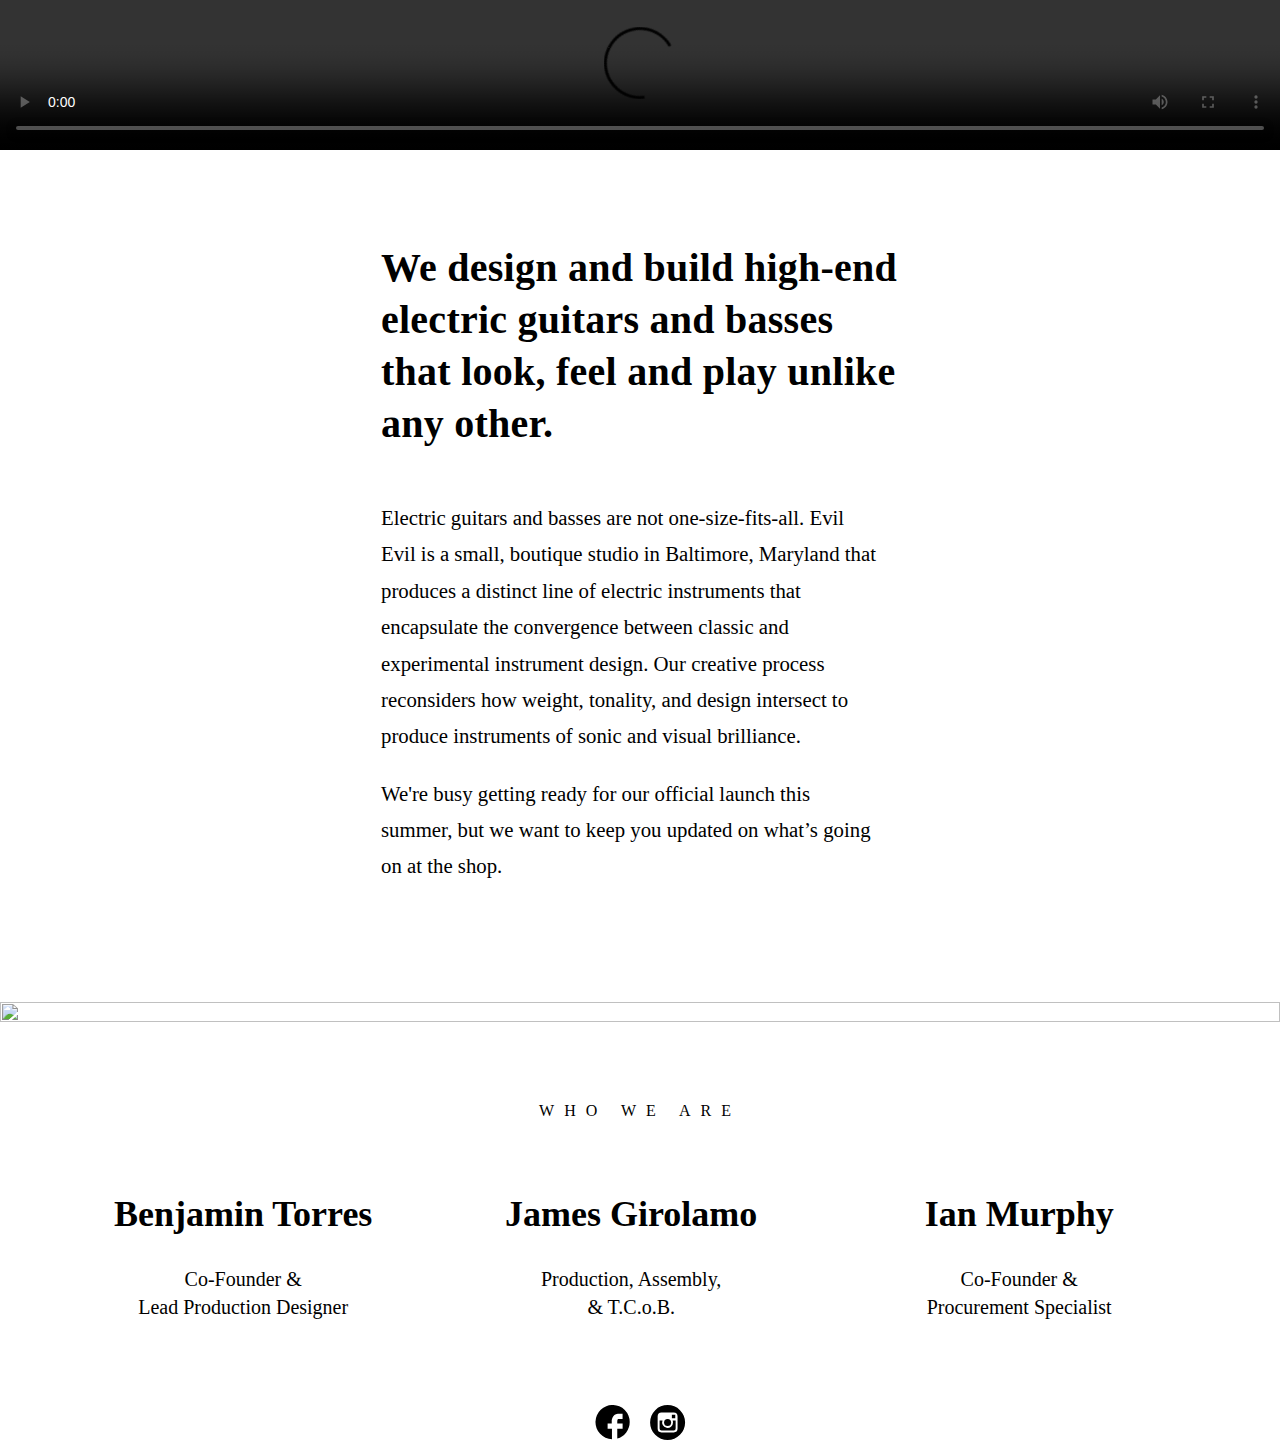
==== EvilEvilLandingPage.html @ 69b79c78 "Add files via upload" ====
<!DOCTYPE html>
<html>
    <head>
<link rel="stylesheet" type="text/css" href="https://cloud.typography.com/6778176/7798172/css/fonts.css" />
<link rel="stylesheet" type="text/css" href="css/MyFontsWebfontsKit.css">
<link rel="stylesheet" type="text/css" href="css/EvilEvilStyles.css">
        </head>
    <body>
        <div class="wrapper">
       <div class="nav">
        <div class="logo" id="shadow">
        <svg id="evilEvil" align="center" width="140px" height="70px" version="1.1" id="Layer_1" xmlns="http://www.w3.org/2000/svg" xmlns:xlink="http://www.w3.org/1999/xlink" x="0px" y="0px"
	 viewBox="0 22 180.3 30.3" style="enable-background:new 0 0 180.3 30.3;" xml:space="preserve">
<g>
	<path d="M17.3,8.8H10v4.1h6.3v3.5H10V21h7.3v3.5H6.2V5.3h11.1V8.8z"/>
	<path d="M36.2,24.5h-3.6L25.2,5.3h4L34.1,18l0.4,1.3l0.4-1.3l4.9-12.7h4L36.2,24.5z"/>
	<path d="M56.1,24.5h-3.8V5.3h3.8V24.5z"/>
	<path d="M70.8,21h8v3.5H67V5.3h3.8V21z"/>
	<path d="M111.5,8.8h-7.3v4.1h6.3v3.5h-6.3V21h7.3v3.5h-11.1V5.3h11.1V8.8z"/>
	<path d="M130.5,24.5h-3.6l-7.5-19.2h4l4.9,12.7l0.4,1.3l0.4-1.3L134,5.3h4L130.5,24.5z"/>
	<path d="M150.4,24.5h-3.8V5.3h3.8V24.5z"/>
	<path d="M165,21h8v3.5h-11.8V5.3h3.8V21z"/>
</g>
</svg>
    </div>
           </div>  
    <div class="media">
    <video id="video" width="100% " height="100%" autoplay controls >
  <source src="img/Landing%20Page%20Video%20V2.mp4" type="video/mp4">
Your browser does not support the video tag.
</video>
    </div>
        <article>
<p class="subhead">
        We design and build high-end electric guitars and basses that look, feel and play unlike any other. 
        </p>
        <p class="body1">
        Electric guitars and basses are not one-size-fits-all. Evil Evil is a small,  boutique studio in Baltimore, Maryland that produces a distinct line of electric instruments that encapsulate the convergence between classic and experimental instrument design. Our creative process reconsiders how weight, tonality, and design intersect to produce instruments of sonic and visual brilliance. 
        </p>
        <p class="body1">
        We're busy getting ready for our official launch this summer, but we want to keep you updated on what&#8217;s going on at the shop.
        </p>
    </article>
    <div class="teampic">
        <div class="slideshow">
        <img src="img/slideshow_pinkPanther.jpg" class="Shop_Shot">
        <img src="img/C76A6381.jpg" class="Shop_Shot">
        <img src="img/slideshow_ianCloseup.jpg" class="Shop_Shot">
        <img src="img/slideshow_bandpic.jpg" class="Shop_Shot">
        <img src="img/slideshow_mother_panther.jpg" class="Shop_Shot">
        <img src="img/slideshow_garage.jpg" class="Shop_Shot">
        <img src="img/slideshow_sweeping.jpg" class="Shop_Shot">
        <img src="img/slideshow_kokomo.jpg" class="Shop_Shot">
        <img src="img/slideshow_ben_sunset.jpg" class="Shop_Shot">
        <img src="img/slideshow_ianInspection.jpg" class="Shop_Shot">
        <img src="img/slideshow_planers.jpg" class="Shop_Shot">
        <img src="img/slideshow_messiahIan.jpg" class="Shop_Shot">
        <img src="img/slideshow_ariel.jpg" class="Shop_Shot">
        <img src="img/slideshow_sunsetIan.jpg" class="Shop_Shot">
            </div>
      <script>  
        var slideIndex = 0;
carousel();

function carousel() {
    var i;
    var x = document.getElementsByClassName("Shop_Shot");
    for (i = 0; i < x.length; i++) {
      x[i].style.display = "none"; 
    }
    slideIndex++;
    if (slideIndex > x.length) {slideIndex = 1} 
    x[slideIndex-1].style.display = "block"; 
    setTimeout(carousel, 4000); // Change image every 2 seconds
}
          </script>
<h6 class="caption" align="right">Photo &amp; Video by Ian Vecchiotti</h6>
    </div>
    <div class="teammembers">
                <div>
            <h5 align="center">WHO WE ARE</h5>
        </div>
    <div style="width: 100%;">
 <div class="Ben"><h2>Benjamin Torres</h2><h3>Co-Founder &amp; <br>Lead Production Designer</h3></div>
 <div class="James"><h2>James Girolamo</h2><h3>Production, Assembly,<br>&amp; T.C.o.B.</h3></div>
 <div class="Ian"><h2>Ian Murphy</h2><h3>Co-Founder &amp; <br> Procurement Specialist</h3></div>
 <br style="clear: left;" />
</div>
        </div>

    <div class="push"></div>
        </div>
<footer class="footer">
    <div style="text-align:center;">
        <div class="filler"></div>
    <svg width="35px" height="35px" id="facebookLogo" data-name="Layer 1" xmlns="http://www.w3.org/2000/svg" xmlns:xlink="http://www.w3.org/1999/xlink"  viewBox="0 0 37.62 38.45"><defs><style>.cls-1{fill:none;}</style></defs><title>facebookLogo</title><path d="M93.08,49.6a18.81,18.81,0,1,0-19.5,18.77V57l-4.77-.11V51l4.54.05V48.17S73.69,41,80,40.39h5.24v5.88H80.58s-1.17.1-1.17,2.33V51h5.88v5.88H79.41V67.68A18.8,18.8,0,0,0,93.08,49.6Z" transform="translate(-55.47 -30.79)"/><rect class="cls-1" width="37.62" height="38.45"/></svg>
          <svg width="35px" height="35px" id="Layer_1" data-name="Layer 1" xmlns="http://www.w3.org/2000/svg" viewBox="0 0 39.72 39.72"><defs><style>.cls-1{fill:none;}</style></defs><title>instaLogo</title><path class="cls-1" d="M72.79,38.84H58.93a4.37,4.37,0,0,0-4.36,4.37V57.07a4.37,4.37,0,0,0,4.36,4.36H72.79a4.37,4.37,0,0,0,4.37-4.36V43.21A4.37,4.37,0,0,0,72.79,38.84ZM74,41.45h.5v3.83H70.73l0-3.83ZM62.64,47.82a4,4,0,1,1-.75,2.32A4,4,0,0,1,62.64,47.82ZM75,57.07a2.16,2.16,0,0,1-2.16,2.16H58.93a2.16,2.16,0,0,1-2.16-2.16V47.82h3.37a6.18,6.18,0,1,0,11.44,0H75Z" transform="translate(-46 -30.28)"/><path d="M65.86,54.11a4,4,0,1,0-4-4A4,4,0,0,0,65.86,54.11Z" transform="translate(-46 -30.28)"/><polygon points="28.54 15 28.54 11.17 28.04 11.17 24.71 11.18 24.73 15.01 28.54 15"/><path d="M65.86,30.28A19.86,19.86,0,1,0,85.72,50.14,19.88,19.88,0,0,0,65.86,30.28Zm11.3,17.54v9.25a4.37,4.37,0,0,1-4.37,4.36H58.93a4.37,4.37,0,0,1-4.36-4.36V43.21a4.37,4.37,0,0,1,4.36-4.37H72.79a4.37,4.37,0,0,1,4.37,4.37Z" transform="translate(-46 -30.28)"/><path d="M72,50.14a6.18,6.18,0,1,1-11.9-2.32H56.77v9.25a2.16,2.16,0,0,0,2.16,2.16H72.79A2.16,2.16,0,0,0,75,57.07V47.82H71.58A6.19,6.19,0,0,1,72,50.14Z" transform="translate(-46 -30.28)"/>  </svg>
        </div>
    <div class="instalogo">

    </div>
        </footer>
                </body>
</html>
---- css/MyFontsWebfontsKit.css ----
/**
 * @license
 * MyFonts Webfont Build ID 3385069, 2017-05-07T15:31:34-0400
 * 
 * The fonts listed in this notice are subject to the End User License
 * Agreement(s) entered into by the website owner. All other parties are 
 * explicitly restricted from using the Licensed Webfonts(s).
 * 
 * You may obtain a valid license at the URLs below.
 * 
 * Webfont: Larsseit-Light by Type Dynamic
 * URL: http://www.myfonts.com/fonts/typedynamic/larsseit/light/
 * 
 * Webfont: Larsseit-BoldItalic by Type Dynamic
 * URL: http://www.myfonts.com/fonts/typedynamic/larsseit/bold-italic/
 * 
 * Webfont: Larsseit-ExtraBoldItalic by Type Dynamic
 * URL: http://www.myfonts.com/fonts/typedynamic/larsseit/extra-bold-italic/
 * 
 * Webfont: Larsseit-LightItalic by Type Dynamic
 * URL: http://www.myfonts.com/fonts/typedynamic/larsseit/light-italic/
 * 
 * Webfont: Larsseit-Bold by Type Dynamic
 * URL: http://www.myfonts.com/fonts/typedynamic/larsseit/bold/
 * 
 * Webfont: Larsseit-ExtraBold by Type Dynamic
 * URL: http://www.myfonts.com/fonts/typedynamic/larsseit/extra-bold/
 * 
 * Webfont: Larsseit-Medium by Type Dynamic
 * URL: http://www.myfonts.com/fonts/typedynamic/larsseit/medium/
 * 
 * Webfont: Larsseit-MediumItalic by Type Dynamic
 * URL: http://www.myfonts.com/fonts/typedynamic/larsseit/medium-italic/
 * 
 * Webfont: Larsseit-Italic by Type Dynamic
 * URL: http://www.myfonts.com/fonts/typedynamic/larsseit/italic/
 * 
 * Webfont: Larsseit-Thin by Type Dynamic
 * URL: http://www.myfonts.com/fonts/typedynamic/larsseit/thin/
 * 
 * Webfont: Larsseit-ThinItalic by Type Dynamic
 * URL: http://www.myfonts.com/fonts/typedynamic/larsseit/thin-italic/
 * 
 * Webfont: Larsseit by Type Dynamic
 * URL: http://www.myfonts.com/fonts/typedynamic/larsseit/regular/
 * 
 * 
 * License: http://www.myfonts.com/viewlicense?type=web&buildid=3385069
 * Licensed pageviews: 20,000
 * Webfonts copyright: Copyright (c) 2013 by Type Dynamic. All rights reserved.
 * 
 * © 2017 MyFonts Inc
*/


/* @import must be at top of file, otherwise CSS will not work */
@import url("//hello.myfonts.net/count/33a6ed");

  
@font-face {font-family: 'Larsseit-Light';src: url('webfonts/33A6ED_0_0.eot');src: url('webfonts/33A6ED_0_0.eot?#iefix') format('embedded-opentype'),url('webfonts/33A6ED_0_0.woff2') format('woff2'),url('webfonts/33A6ED_0_0.woff') format('woff'),url('webfonts/33A6ED_0_0.ttf') format('truetype');}
 
  
@font-face {font-family: 'Larsseit-BoldItalic';src: url('webfonts/33A6ED_1_0.eot');src: url('webfonts/33A6ED_1_0.eot?#iefix') format('embedded-opentype'),url('webfonts/33A6ED_1_0.woff2') format('woff2'),url('webfonts/33A6ED_1_0.woff') format('woff'),url('webfonts/33A6ED_1_0.ttf') format('truetype');}
 
  
@font-face {font-family: 'Larsseit-ExtraBoldItalic';src: url('webfonts/33A6ED_2_0.eot');src: url('webfonts/33A6ED_2_0.eot?#iefix') format('embedded-opentype'),url('webfonts/33A6ED_2_0.woff2') format('woff2'),url('webfonts/33A6ED_2_0.woff') format('woff'),url('webfonts/33A6ED_2_0.ttf') format('truetype');}
 
  
@font-face {font-family: 'Larsseit-LightItalic';src: url('webfonts/33A6ED_3_0.eot');src: url('webfonts/33A6ED_3_0.eot?#iefix') format('embedded-opentype'),url('webfonts/33A6ED_3_0.woff2') format('woff2'),url('webfonts/33A6ED_3_0.woff') format('woff'),url('webfonts/33A6ED_3_0.ttf') format('truetype');}
 
  
@font-face {font-family: 'Larsseit-Bold';src: url('webfonts/33A6ED_4_0.eot');src: url('webfonts/33A6ED_4_0.eot?#iefix') format('embedded-opentype'),url('webfonts/33A6ED_4_0.woff2') format('woff2'),url('webfonts/33A6ED_4_0.woff') format('woff'),url('webfonts/33A6ED_4_0.ttf') format('truetype');}
 
  
@font-face {font-family: 'Larsseit-ExtraBold';src: url('webfonts/33A6ED_5_0.eot');src: url('webfonts/33A6ED_5_0.eot?#iefix') format('embedded-opentype'),url('webfonts/33A6ED_5_0.woff2') format('woff2'),url('webfonts/33A6ED_5_0.woff') format('woff'),url('webfonts/33A6ED_5_0.ttf') format('truetype');}
 
  
@font-face {font-family: 'Larsseit-Medium';src: url('webfonts/33A6ED_6_0.eot');src: url('webfonts/33A6ED_6_0.eot?#iefix') format('embedded-opentype'),url('webfonts/33A6ED_6_0.woff2') format('woff2'),url('webfonts/33A6ED_6_0.woff') format('woff'),url('webfonts/33A6ED_6_0.ttf') format('truetype');}
 
  
@font-face {font-family: 'Larsseit-MediumItalic';src: url('webfonts/33A6ED_7_0.eot');src: url('webfonts/33A6ED_7_0.eot?#iefix') format('embedded-opentype'),url('webfonts/33A6ED_7_0.woff2') format('woff2'),url('webfonts/33A6ED_7_0.woff') format('woff'),url('webfonts/33A6ED_7_0.ttf') format('truetype');}
 
  
@font-face {font-family: 'Larsseit-Italic';src: url('webfonts/33A6ED_8_0.eot');src: url('webfonts/33A6ED_8_0.eot?#iefix') format('embedded-opentype'),url('webfonts/33A6ED_8_0.woff2') format('woff2'),url('webfonts/33A6ED_8_0.woff') format('woff'),url('webfonts/33A6ED_8_0.ttf') format('truetype');}
 
  
@font-face {font-family: 'Larsseit-Thin';src: url('webfonts/33A6ED_9_0.eot');src: url('webfonts/33A6ED_9_0.eot?#iefix') format('embedded-opentype'),url('webfonts/33A6ED_9_0.woff2') format('woff2'),url('webfonts/33A6ED_9_0.woff') format('woff'),url('webfonts/33A6ED_9_0.ttf') format('truetype');}
 
  
@font-face {font-family: 'Larsseit-ThinItalic';src: url('webfonts/33A6ED_A_0.eot');src: url('webfonts/33A6ED_A_0.eot?#iefix') format('embedded-opentype'),url('webfonts/33A6ED_A_0.woff2') format('woff2'),url('webfonts/33A6ED_A_0.woff') format('woff'),url('webfonts/33A6ED_A_0.ttf') format('truetype');}
 
  
@font-face {font-family: 'Larsseit';src: url('webfonts/33A6ED_B_0.eot');src: url('webfonts/33A6ED_B_0.eot?#iefix') format('embedded-opentype'),url('webfonts/33A6ED_B_0.woff2') format('woff2'),url('webfonts/33A6ED_B_0.woff') format('woff'),url('webfonts/33A6ED_B_0.ttf') format('truetype');}
---- css/EvilEvilStyles.css ----
.subhead {
    font-family: "Quarto A", "Quarto B";
    font-style: normal;
    font-weight: 800;
    min-width: 100px;
    padding-bottom: 10px;
    padding-top: 3rem;
    max-width:700px;
    letter-spacing: .25px;

}

body{
height: 100%;
margin: 0;
}

article {
    max-width: 740px;
    margin: 0 auto;
    padding-bottom: 6rem;
}

@media only screen and (min-width: 32em) {
  .subhead {
    font-size: 250%;
    line-height: 1.3;
    margin-left:15%;
    margin-right:15%;
  }
    .body1 {
    font-size:130%;
    font-family: Larsseit-Light;
	font-weight: normal;
	font-style: normal;
    line-height: 1.75em;
    margin-left:15%;
    margin-right:18%;
  }
       .Ben{
        display: inline-block;
    }
    .Ian{
        display: inline-block;
}
    .James{
        display: inline-block;
    }
    h5{
    font-size: 16px;
letter-spacing:4px;    }
    
    h2{
    font-size: 36px;
    }
    
    h3{
    font-size: 20px;
    }
}
}

@media only screen and (max-width: 1000px) {
.subhead {
    font-size:200%;
    line-height: 1.3;
    margin-left:10%;
    margin-right:10%;
    
}
    .body1 { 
    font-size:120%;
    font-family: Larsseit-Light;
	font-weight: normal;
	font-style: normal;
    line-height: 1.6;
    margin-left:10%;
    margin-right:10%;
}
   .Ben{
        display: inline;
    }
    .Ian{
        display: inline;
}
    .James{
        display:inline;
    }
    h5{
    font-size: 16px;
letter-spacing:4px;    }
    
    h2{
    font-size: 36px;
    }
    
    h3{
    font-size: 20px;
    }
}

@media only screen and (max-width: 800px) {
.subhead {
    font-size:190%;
    line-height: 1.4;
    margin-left:15%;
    margin-right:15%;
}
    .body1 { 
    font-size:110%;
    font-family: Larsseit-Light;
	font-weight: normal;
	font-style: normal;
    line-height: 1.7;
    margin-left:15%;
    margin-right:15%;
}
    .Ben{
        display: inline;
    }
    .Ian{
        display: inline;
}
    .James{
        display:inline;
    }
        h5{
    font-size: 16px;
letter-spacing:4px;    }
    
    h2{
    font-size: 36px;
    }
    
    h3{
    font-size: 20px;
    }
}

@media only screen and (max-width: 600px) {

.subhead {
    font-size: 183%;
    line-height: 1.4;
    margin-left: 15%;
    margin-right: 15%;
}
.slideshow{
    display:none;
}
    
.caption{
    display:none;
    }
    
.body1 { 
    font-size: 110%;
    font-family: Larsseit-Light;
    font-weight: normal;
    font-style: normal;
    line-height: 1.7;
    margin-left: 15%;
    margin-right: 15%;
}
.Ben{
    display: inline;
margin-top: 10rem
    }
.Ian{
    display: inline;
}
.James{
    display:inline;
    padding-top: 150rem;
    }
    h5{
    font-size: 16px;
letter-spacing:4px;    }
    
    h2{
    font-size: 30px;
    }
    
    h3{
    font-size: 20px;
    }
}

@media only screen and (max-width: 400px) {
.subhead {
    font-size: 160%;
    line-height: 1.4;
    margin-left: 15%;
    margin-right: 15%;
    padding-top: 0rem;
    }
    
.body1 { 
    font-size: 96%;
    font-family: Larsseit-Light;
    font-weight: normal;
    font-style: normal;
    line-height: 1.7;
    margin-left: 15%;
    margin-right: 15%;
    }
    
.teammembers{
    padding-top: 0rem;
    padding-bottom: 14rem;
}

    h5{
    font-size: 12px;
letter-spacing:4px;    }
    
    h2{
    font-size: 24px;
    }
    
    h3{
    font-size: 18px;
    }
}

.Shop_Shot{
    height: 100%;
    width: 100%;
    }

.logo {
    top: 0;
    height: 40px;
    width: 200%;
    background-color: white;
    position: fixed;
    box-shadow: 30%;
    left: 0px;
}

#evilEvil {
    position: fixed; 
    margin: auto;
    left: 0;
    right: 0;
    top:2px;
    max-width: 200px;

}
 .caption {
     position: relative; 
     z-index: 0;
     right: 6px; 
     bottom:56px;
     width: 100%; 
     font-size: 13px;
     font-style: italic;
     font-weight: lighter;
     color: white;
     letter-spacing: .25px;
 }


.Ben {
    text-align: center;
    width: 38%
}

.James{
    text-align: center;
    width: 22%; 
}

.Ian{
    text-align: center;
    width: 38%;
    margin-right:20;
}

h2{
    font-family: "Quarto A", "Quarto B";
    font-style: normal;
    font-weight: 800;
}

h3 {
    font-family: Larsseit-Light;
	font-weight: normal;
	font-style: normal;
    line-height: 1.4;
}

h4{
    font-family: "Quarto A", "Quarto B";
    font-style: italic;
    font-weight: 300;
}

h5{
    font-family: Larsseit-light;
	font-weight:normal;
	font-style:normal;
    letter-spacing: 10px;
    padding-bottom: 1rem;
}

.social{
    width:200px;
    height:40px;
    position:
}

.wrapper {min-height: 100%;
margin-bottom: -50px;
}

.footer,
.push {
height: 50px;
}

.teammembers{
    padding-bottom: 4rem;
}

#facebookLogo{
    min-width: 20px;
width:4%; 
margin: auto}

#Layer_1{
        min-width: 20px;
width: 4%;
margin: auto;}
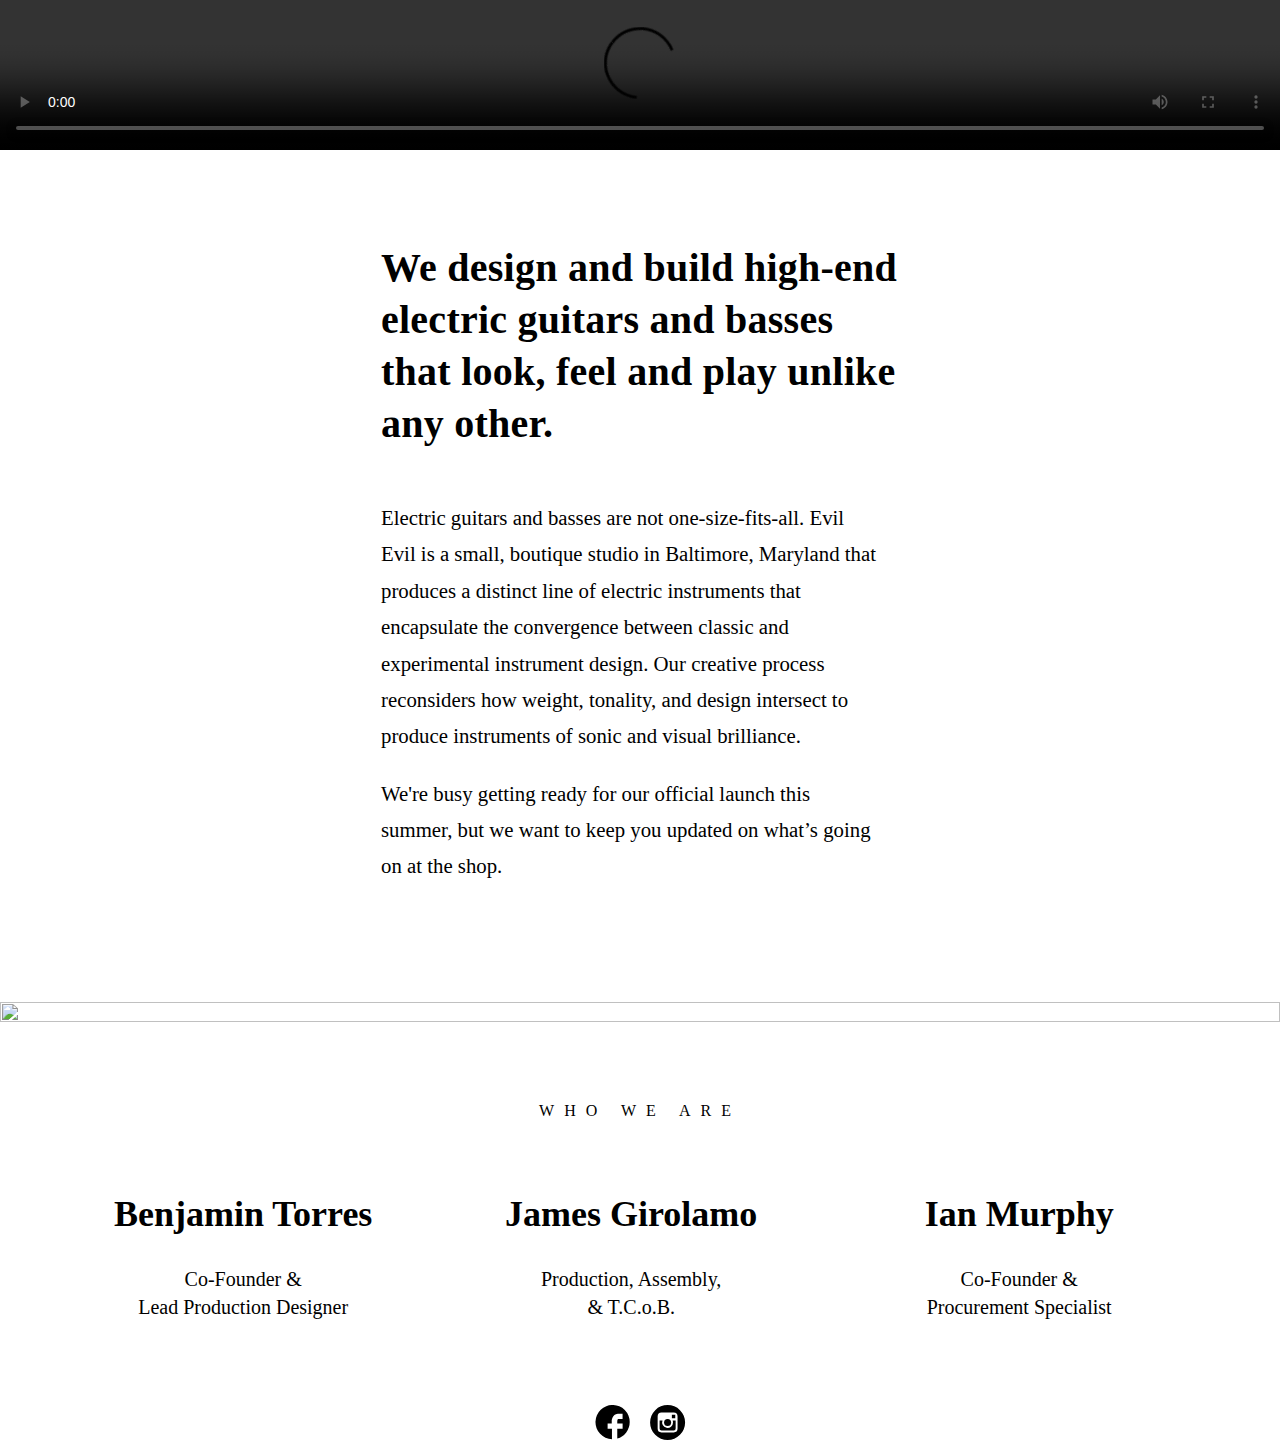
==== commit 905f2a59: "Update EvilEvilLandingPage.html" ====
--- a/EvilEvilLandingPage.html
+++ b/EvilEvilLandingPage.html
@@ -43,20 +43,20 @@
     </article>
     <div class="teampic">
         <div class="slideshow">
-        <img src="img/slideshow_pinkPanther.jpg" class="Shop_Shot">
-        <img src="img/C76A6381.jpg" class="Shop_Shot">
-        <img src="img/slideshow_ianCloseup.jpg" class="Shop_Shot">
-        <img src="img/slideshow_bandpic.jpg" class="Shop_Shot">
-        <img src="img/slideshow_mother_panther.jpg" class="Shop_Shot">
-        <img src="img/slideshow_garage.jpg" class="Shop_Shot">
-        <img src="img/slideshow_sweeping.jpg" class="Shop_Shot">
-        <img src="img/slideshow_kokomo.jpg" class="Shop_Shot">
-        <img src="img/slideshow_ben_sunset.jpg" class="Shop_Shot">
-        <img src="img/slideshow_ianInspection.jpg" class="Shop_Shot">
-        <img src="img/slideshow_planers.jpg" class="Shop_Shot">
-        <img src="img/slideshow_messiahIan.jpg" class="Shop_Shot">
-        <img src="img/slideshow_ariel.jpg" class="Shop_Shot">
-        <img src="img/slideshow_sunsetIan.jpg" class="Shop_Shot">
+        <img src="slideshow_pinkPanther.jpg" class="Shop_Shot">
+        <img src="C76A6381.jpg" class="Shop_Shot">
+        <img src="slideshow_ianCloseup.jpg" class="Shop_Shot">
+        <img src="slideshow_bandpic.jpg" class="Shop_Shot">
+        <img src="slideshow_mother_panther.jpg" class="Shop_Shot">
+        <img src="slideshow_garage.jpg" class="Shop_Shot">
+        <img src="slideshow_sweeping.jpg" class="Shop_Shot">
+        <img src="slideshow_kokomo.jpg" class="Shop_Shot">
+        <img src="slideshow_ben_sunset.jpg" class="Shop_Shot">
+        <img src="slideshow_ianInspection.jpg" class="Shop_Shot">
+        <img src="slideshow_planers.jpg" class="Shop_Shot">
+        <img src="slideshow_messiahIan.jpg" class="Shop_Shot">
+        <img src="slideshow_ariel.jpg" class="Shop_Shot">
+        <img src="slideshow_sunsetIan.jpg" class="Shop_Shot">
             </div>
       <script>  
         var slideIndex = 0;
@@ -101,4 +101,4 @@
     </div>
         </footer>
                 </body>
-</html>+</html>
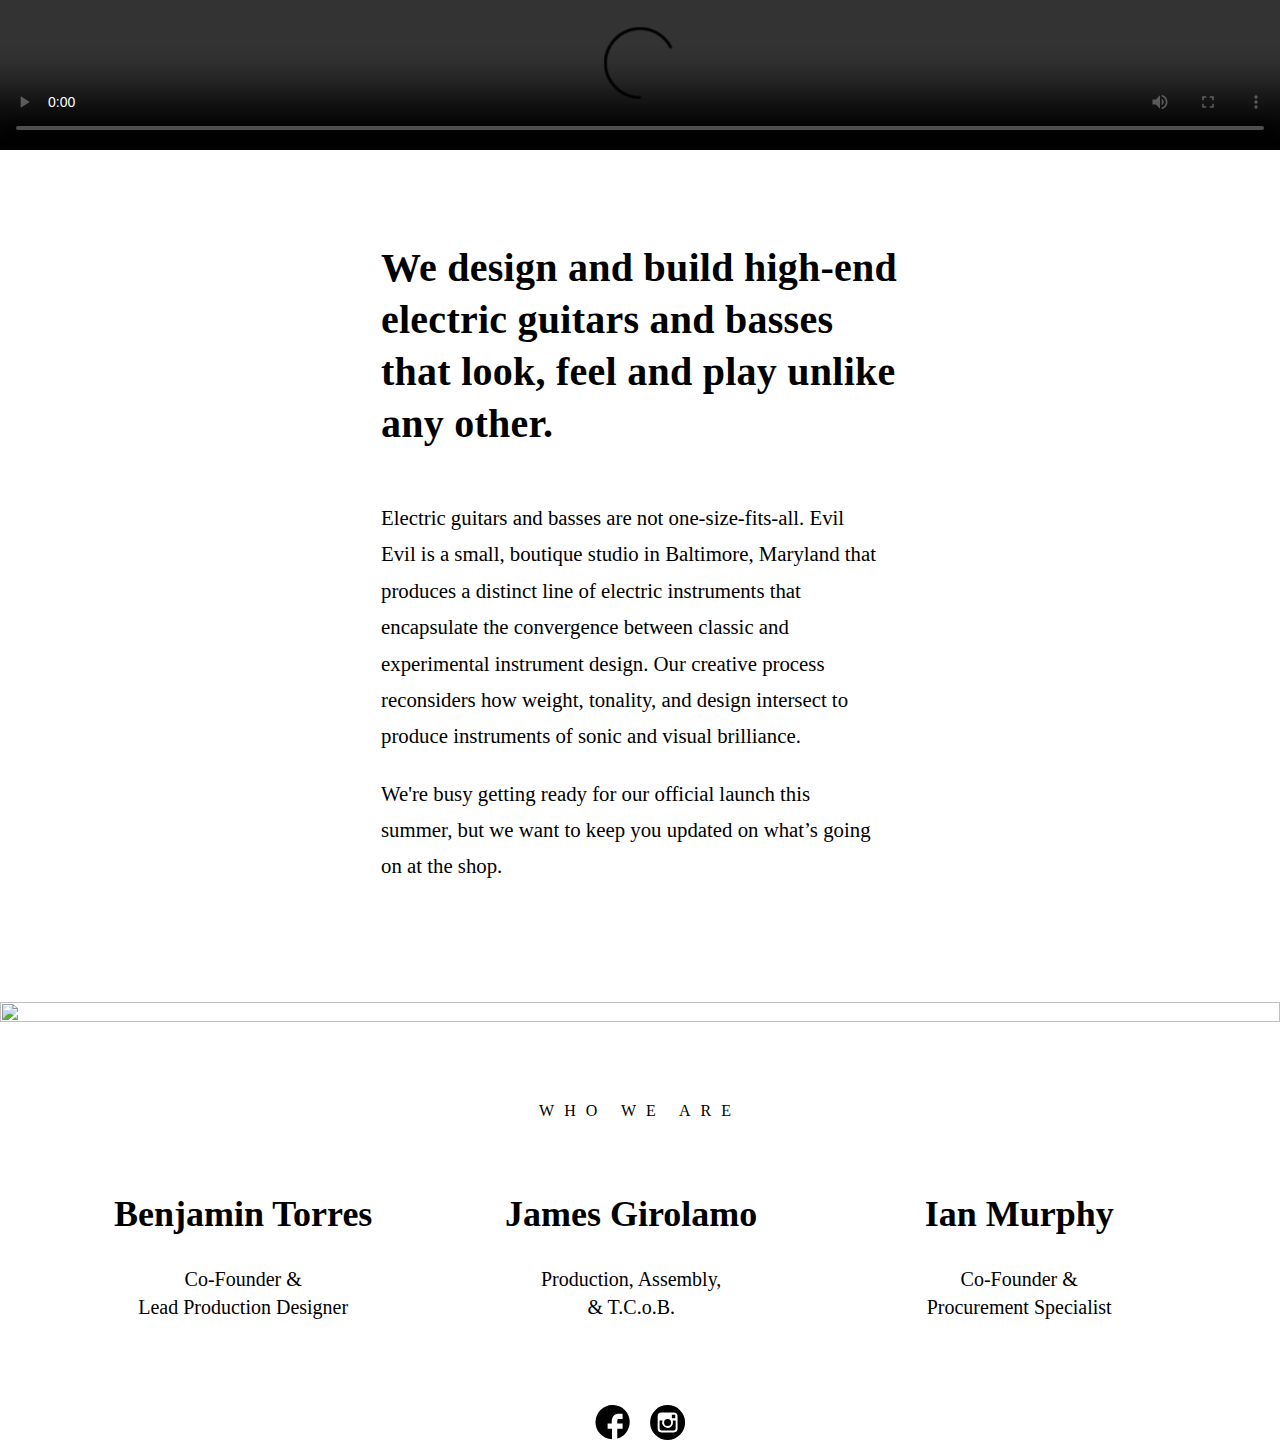
==== commit 7715f082: "Update EvilEvilLandingPage.html" ====
--- a/EvilEvilLandingPage.html
+++ b/EvilEvilLandingPage.html
@@ -26,7 +26,7 @@
            </div>  
     <div class="media">
     <video id="video" width="100% " height="100%" autoplay controls >
-  <source src="img/Landing%20Page%20Video%20V2.mp4" type="video/mp4">
+  <source src="EvilEvilVideo.mp4" type="video/mp4">
 Your browser does not support the video tag.
 </video>
     </div>
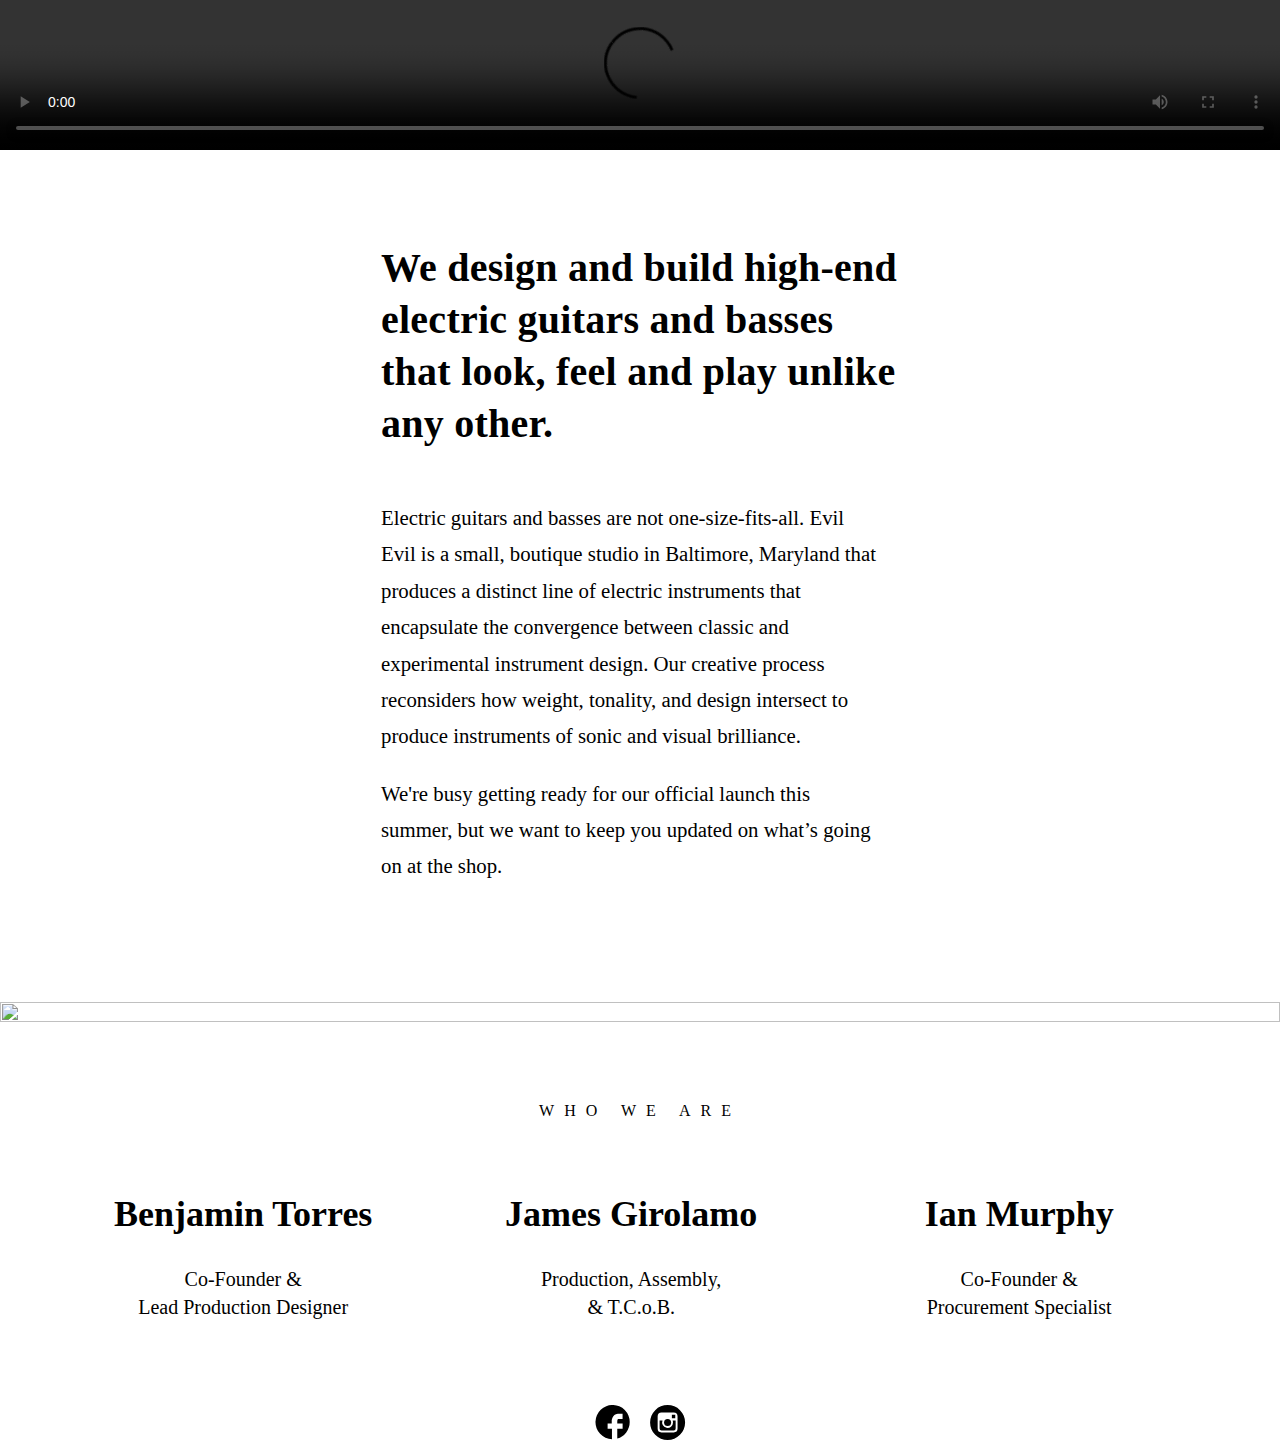
==== commit 63144d7d: "Create EvilEvilLandingPage.html" ====
--- a/EvilEvilLandingPage.html
+++ b/EvilEvilLandingPage.html
@@ -49,6 +49,7 @@
         <img src="slideshow_bandpic.jpg" class="Shop_Shot">
         <img src="slideshow_mother_panther.jpg" class="Shop_Shot">
         <img src="slideshow_garage.jpg" class="Shop_Shot">
+	<img src="slideshow_jamesFile.jpg" class="Shop_Shot">
         <img src="slideshow_sweeping.jpg" class="Shop_Shot">
         <img src="slideshow_kokomo.jpg" class="Shop_Shot">
         <img src="slideshow_ben_sunset.jpg" class="Shop_Shot">
@@ -93,8 +94,8 @@
 <footer class="footer">
     <div style="text-align:center;">
         <div class="filler"></div>
-    <svg width="35px" height="35px" id="facebookLogo" data-name="Layer 1" xmlns="http://www.w3.org/2000/svg" xmlns:xlink="http://www.w3.org/1999/xlink"  viewBox="0 0 37.62 38.45"><defs><style>.cls-1{fill:none;}</style></defs><title>facebookLogo</title><path d="M93.08,49.6a18.81,18.81,0,1,0-19.5,18.77V57l-4.77-.11V51l4.54.05V48.17S73.69,41,80,40.39h5.24v5.88H80.58s-1.17.1-1.17,2.33V51h5.88v5.88H79.41V67.68A18.8,18.8,0,0,0,93.08,49.6Z" transform="translate(-55.47 -30.79)"/><rect class="cls-1" width="37.62" height="38.45"/></svg>
-          <svg width="35px" height="35px" id="Layer_1" data-name="Layer 1" xmlns="http://www.w3.org/2000/svg" viewBox="0 0 39.72 39.72"><defs><style>.cls-1{fill:none;}</style></defs><title>instaLogo</title><path class="cls-1" d="M72.79,38.84H58.93a4.37,4.37,0,0,0-4.36,4.37V57.07a4.37,4.37,0,0,0,4.36,4.36H72.79a4.37,4.37,0,0,0,4.37-4.36V43.21A4.37,4.37,0,0,0,72.79,38.84ZM74,41.45h.5v3.83H70.73l0-3.83ZM62.64,47.82a4,4,0,1,1-.75,2.32A4,4,0,0,1,62.64,47.82ZM75,57.07a2.16,2.16,0,0,1-2.16,2.16H58.93a2.16,2.16,0,0,1-2.16-2.16V47.82h3.37a6.18,6.18,0,1,0,11.44,0H75Z" transform="translate(-46 -30.28)"/><path d="M65.86,54.11a4,4,0,1,0-4-4A4,4,0,0,0,65.86,54.11Z" transform="translate(-46 -30.28)"/><polygon points="28.54 15 28.54 11.17 28.04 11.17 24.71 11.18 24.73 15.01 28.54 15"/><path d="M65.86,30.28A19.86,19.86,0,1,0,85.72,50.14,19.88,19.88,0,0,0,65.86,30.28Zm11.3,17.54v9.25a4.37,4.37,0,0,1-4.37,4.36H58.93a4.37,4.37,0,0,1-4.36-4.36V43.21a4.37,4.37,0,0,1,4.36-4.37H72.79a4.37,4.37,0,0,1,4.37,4.37Z" transform="translate(-46 -30.28)"/><path d="M72,50.14a6.18,6.18,0,1,1-11.9-2.32H56.77v9.25a2.16,2.16,0,0,0,2.16,2.16H72.79A2.16,2.16,0,0,0,75,57.07V47.82H71.58A6.19,6.19,0,0,1,72,50.14Z" transform="translate(-46 -30.28)"/>  </svg>
+    <svg width="35px" height="35px" id="facebookLogo" data-name="Layer 1" xmlns="http://www.w3.org/2000/svg" xmlns:xlink="http://www.w3.org/1999/xlink"  viewBox="0 0 37.62 38.45"><defs><style>.cls-1{fill:none;}</style></defs><title>facebookLogo</title><a xlink:href= "https://www.instagram.com/evil_evil_guitars/"><path d="M93.08,49.6a18.81,18.81,0,1,0-19.5,18.77V57l-4.77-.11V51l4.54.05V48.17S73.69,41,80,40.39h5.24v5.88H80.58s-1.17.1-1.17,2.33V51h5.88v5.88H79.41V67.68A18.8,18.8,0,0,0,93.08,49.6Z" transform="translate(-55.47 -30.79)"/><rect class="cls-1" width="37.62" height="38.45"/></svg>
+          <svg width="35px" height="35px" id="Layer_1" data-name="Layer 1" xmlns="http://www.w3.org/2000/svg" viewBox="0 0 39.72 39.72"><defs><style>.cls-1{fill:none;}</style></defs><title>instaLogo</title><a xlink:href= "https://www.instagram.com/evil_evil_guitars/"><path class="cls-1" d="M72.79,38.84H58.93a4.37,4.37,0,0,0-4.36,4.37V57.07a4.37,4.37,0,0,0,4.36,4.36H72.79a4.37,4.37,0,0,0,4.37-4.36V43.21A4.37,4.37,0,0,0,72.79,38.84ZM74,41.45h.5v3.83H70.73l0-3.83ZM62.64,47.82a4,4,0,1,1-.75,2.32A4,4,0,0,1,62.64,47.82ZM75,57.07a2.16,2.16,0,0,1-2.16,2.16H58.93a2.16,2.16,0,0,1-2.16-2.16V47.82h3.37a6.18,6.18,0,1,0,11.44,0H75Z" transform="translate(-46 -30.28)"/><path d="M65.86,54.11a4,4,0,1,0-4-4A4,4,0,0,0,65.86,54.11Z" transform="translate(-46 -30.28)"/><polygon points="28.54 15 28.54 11.17 28.04 11.17 24.71 11.18 24.73 15.01 28.54 15"/><path d="M65.86,30.28A19.86,19.86,0,1,0,85.72,50.14,19.88,19.88,0,0,0,65.86,30.28Zm11.3,17.54v9.25a4.37,4.37,0,0,1-4.37,4.36H58.93a4.37,4.37,0,0,1-4.36-4.36V43.21a4.37,4.37,0,0,1,4.36-4.37H72.79a4.37,4.37,0,0,1,4.37,4.37Z" transform="translate(-46 -30.28)"/><path d="M72,50.14a6.18,6.18,0,1,1-11.9-2.32H56.77v9.25a2.16,2.16,0,0,0,2.16,2.16H72.79A2.16,2.16,0,0,0,75,57.07V47.82H71.58A6.19,6.19,0,0,1,72,50.14Z" transform="translate(-46 -30.28)"/>  </svg>
         </div>
     <div class="instalogo">
 
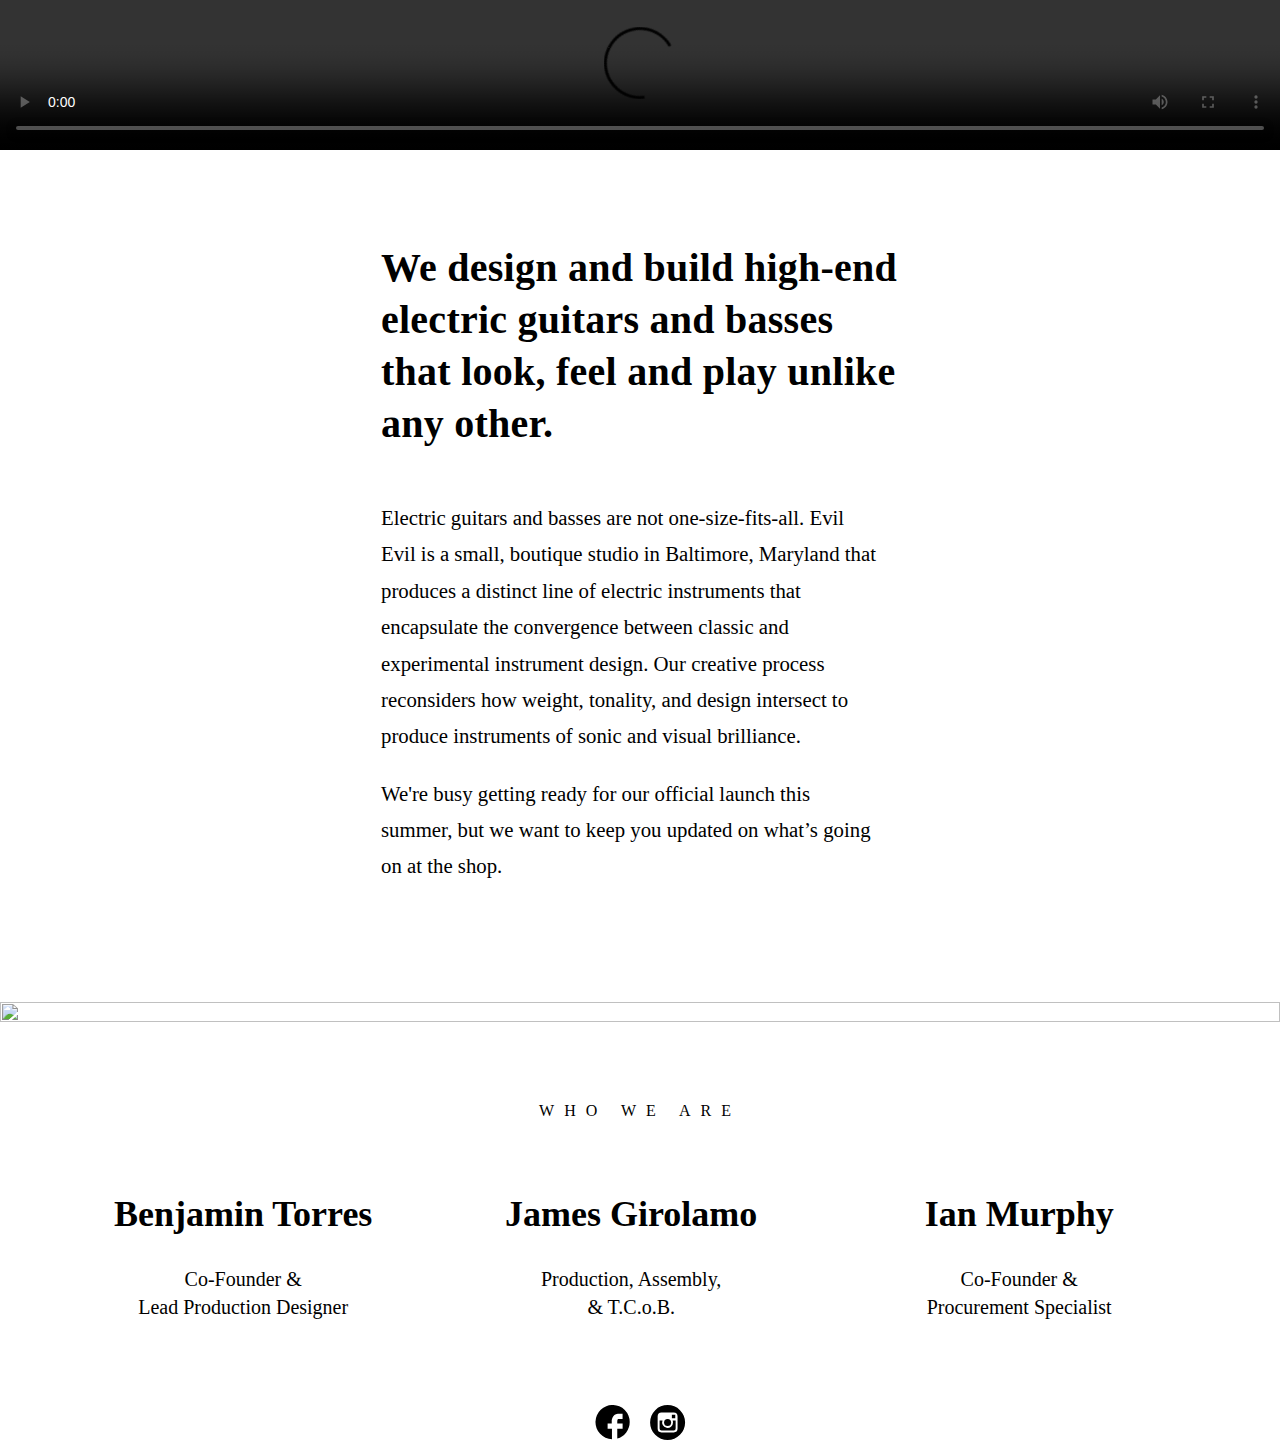
==== commit c87b2830: "Update EvilEvilLandingPage.html" ====
--- a/EvilEvilLandingPage.html
+++ b/EvilEvilLandingPage.html
@@ -94,7 +94,7 @@
 <footer class="footer">
     <div style="text-align:center;">
         <div class="filler"></div>
-    <svg width="35px" height="35px" id="facebookLogo" data-name="Layer 1" xmlns="http://www.w3.org/2000/svg" xmlns:xlink="http://www.w3.org/1999/xlink"  viewBox="0 0 37.62 38.45"><defs><style>.cls-1{fill:none;}</style></defs><title>facebookLogo</title><a xlink:href= "https://www.instagram.com/evil_evil_guitars/"><path d="M93.08,49.6a18.81,18.81,0,1,0-19.5,18.77V57l-4.77-.11V51l4.54.05V48.17S73.69,41,80,40.39h5.24v5.88H80.58s-1.17.1-1.17,2.33V51h5.88v5.88H79.41V67.68A18.8,18.8,0,0,0,93.08,49.6Z" transform="translate(-55.47 -30.79)"/><rect class="cls-1" width="37.62" height="38.45"/></svg>
+    <svg width="35px" height="35px" id="facebookLogo" data-name="Layer 1" xmlns="http://www.w3.org/2000/svg" xmlns:xlink="http://www.w3.org/1999/xlink"  viewBox="0 0 37.62 38.45"><defs><style>.cls-1{fill:none;}</style></defs><title>facebookLogo</title><a xlink:href= "https://www.facebook.com/Evil-Evil-12267797139968448/"><path d="M93.08,49.6a18.81,18.81,0,1,0-19.5,18.77V57l-4.77-.11V51l4.54.05V48.17S73.69,41,80,40.39h5.24v5.88H80.58s-1.17.1-1.17,2.33V51h5.88v5.88H79.41V67.68A18.8,18.8,0,0,0,93.08,49.6Z" transform="translate(-55.47 -30.79)"/><rect class="cls-1" width="37.62" height="38.45"/></svg>
           <svg width="35px" height="35px" id="Layer_1" data-name="Layer 1" xmlns="http://www.w3.org/2000/svg" viewBox="0 0 39.72 39.72"><defs><style>.cls-1{fill:none;}</style></defs><title>instaLogo</title><a xlink:href= "https://www.instagram.com/evil_evil_guitars/"><path class="cls-1" d="M72.79,38.84H58.93a4.37,4.37,0,0,0-4.36,4.37V57.07a4.37,4.37,0,0,0,4.36,4.36H72.79a4.37,4.37,0,0,0,4.37-4.36V43.21A4.37,4.37,0,0,0,72.79,38.84ZM74,41.45h.5v3.83H70.73l0-3.83ZM62.64,47.82a4,4,0,1,1-.75,2.32A4,4,0,0,1,62.64,47.82ZM75,57.07a2.16,2.16,0,0,1-2.16,2.16H58.93a2.16,2.16,0,0,1-2.16-2.16V47.82h3.37a6.18,6.18,0,1,0,11.44,0H75Z" transform="translate(-46 -30.28)"/><path d="M65.86,54.11a4,4,0,1,0-4-4A4,4,0,0,0,65.86,54.11Z" transform="translate(-46 -30.28)"/><polygon points="28.54 15 28.54 11.17 28.04 11.17 24.71 11.18 24.73 15.01 28.54 15"/><path d="M65.86,30.28A19.86,19.86,0,1,0,85.72,50.14,19.88,19.88,0,0,0,65.86,30.28Zm11.3,17.54v9.25a4.37,4.37,0,0,1-4.37,4.36H58.93a4.37,4.37,0,0,1-4.36-4.36V43.21a4.37,4.37,0,0,1,4.36-4.37H72.79a4.37,4.37,0,0,1,4.37,4.37Z" transform="translate(-46 -30.28)"/><path d="M72,50.14a6.18,6.18,0,1,1-11.9-2.32H56.77v9.25a2.16,2.16,0,0,0,2.16,2.16H72.79A2.16,2.16,0,0,0,75,57.07V47.82H71.58A6.19,6.19,0,0,1,72,50.14Z" transform="translate(-46 -30.28)"/>  </svg>
         </div>
     <div class="instalogo">
